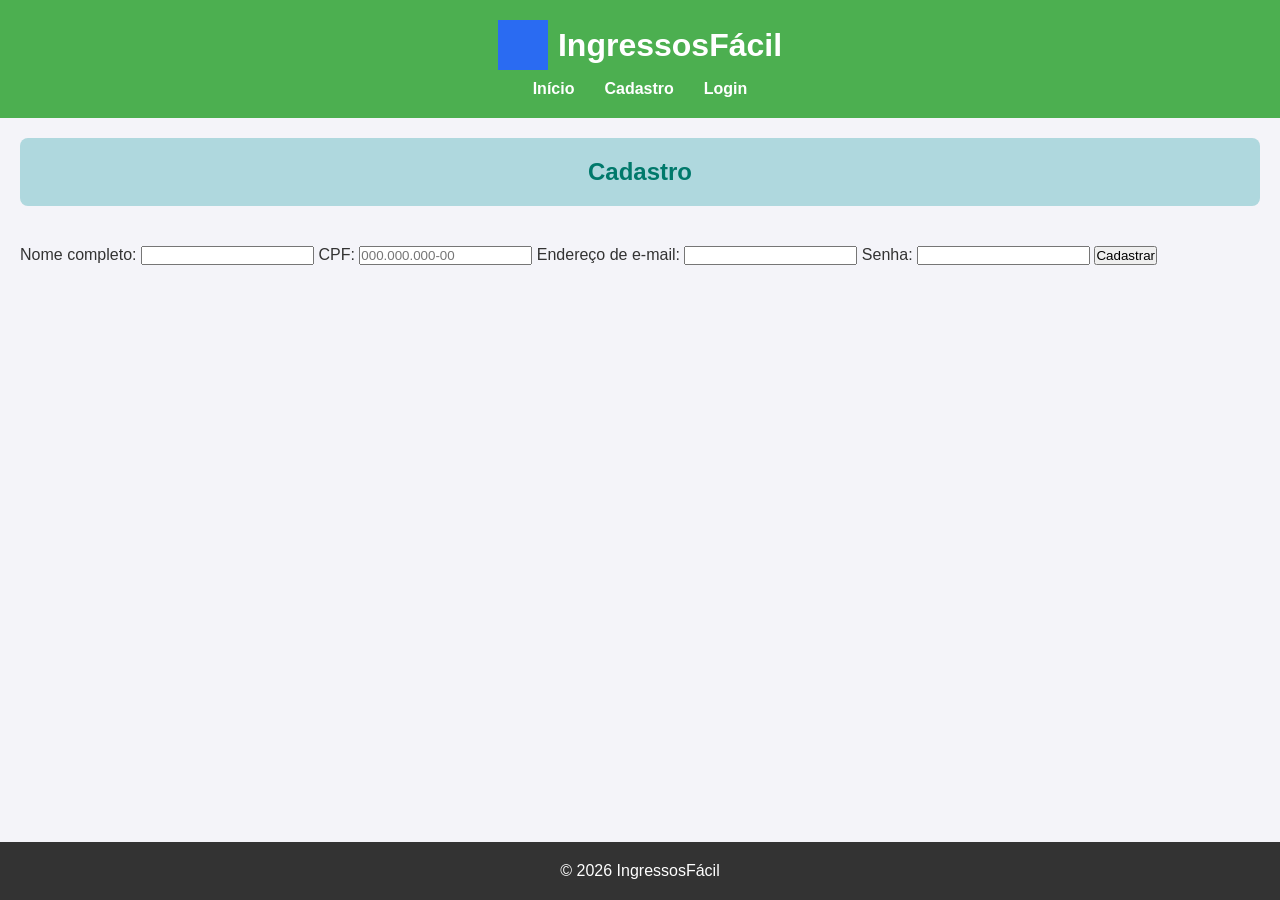
==== cadastro.html @ 175c1e38 "feat: cria formulários de cadastro e login com validação nativa e tratamento de submit" ====
<!DOCTYPE html>
<html lang="pt-BR">
<head>
    <meta charset="UTF-8">
    <meta name="viewport" content="width=device-width, initial-scale=1.0">
    <title>Cadastro - IngressosFácil</title>
    <link rel="stylesheet" href="css/styles.css">
</head>
<body>
    <header>
        <div class="logo">
            <img src="images/logo.png" alt="Logo do site">
            <h1>IngressosFácil</h1>
        </div>
        <nav>
            <ul>
                <li><a href="index.html">Início</a></li>
                <li><a href="cadastro.html">Cadastro</a></li>
                <li><a href="login.html">Login</a></li>
            </ul>
        </nav>
    </header>

    <main>
        <section id="home">
            <h2>Cadastro</h2>
        </section>
        <section>
            <form id="registerForm" method="POST">
                <label for="nome">Nome completo:</label>
                <input type="text" id="nome" name="nome" required minlength="3" />

                <label for="cpf">CPF:</label>
                <input
                    type="text"
                    id="cpf"
                    name="cpf"
                    required
                    pattern="\d{3}\.\d{3}\.\d{3}-\d{2}"
                    placeholder="000.000.000-00"
                    title="Formato esperado: 000.000.000-00"
                />

                <label for="email">Endereço de e-mail:</label>
                <input type="email" id="email" name="email" required />

                <label for="senha">Senha:</label>
                <input type="password" id="senha" name="senha" required minlength="8" />

                <input type="submit" value="Cadastrar" />
            </form>
        </section>
    </main>

    <footer>
        <p>&copy; 2026 IngressosFácil</p>
    </footer>

    <script>
        document.getElementById('registerForm').addEventListener('submit', function (event) {
            event.preventDefault();
            const nome = document.getElementById('nome').value;
            const cpf = document.getElementById('cpf').value;
            const email = document.getElementById('email').value;
            alert(`Cadastro recebido!\nNome: ${nome}\nCPF: ${cpf}\nE-mail: ${email}`);
        });
    </script>
</body>
</html>
---- css/styles.css ----
* {
    margin: 0;
    padding: 0;
    box-sizing: border-box;
}

body {
    font-family: Arial, sans-serif;
    background-color: #f4f4f9;
    color: #333;
    min-height: 100vh;
    position: relative;
    padding-bottom: 100px;
}

header {
    background-color: #4CAF50;
    padding: 20px;
    text-align: center;
    color: white;
}

header .logo {
    display: flex;
    align-items: center;
    justify-content: center;
}

header .logo img {
    width: 50px;
    margin-right: 10px;
}

nav ul {
    list-style: none;
    display: flex;
    justify-content: center;
    margin-top: 10px;
}

nav ul li {
    margin: 0 15px;
}

nav ul li a {
    color: white;
    text-decoration: none;
    font-weight: bold;
}

nav ul li a:hover {
    text-decoration: underline;
}

main {
    padding: 20px;
}

main section {
    margin-bottom: 40px;
}

#home {
    background-color: #afd8de;
    padding: 20px;
    border-radius: 8px;
    text-align: center;
}

#home h2 {
    color: #00796b;
}

.eventos-container {
    display: flex;
    gap: 20px;
}

.evento-item {
    background-color: #fff;
    border: 1px solid #ddd;
    padding: 10px;
    flex: 1;
}

footer {
    background-color: #333;
    color: white;
    text-align: center;
    padding: 20px 0;
    width: 100%;
    position: absolute;
    bottom: 0;
}
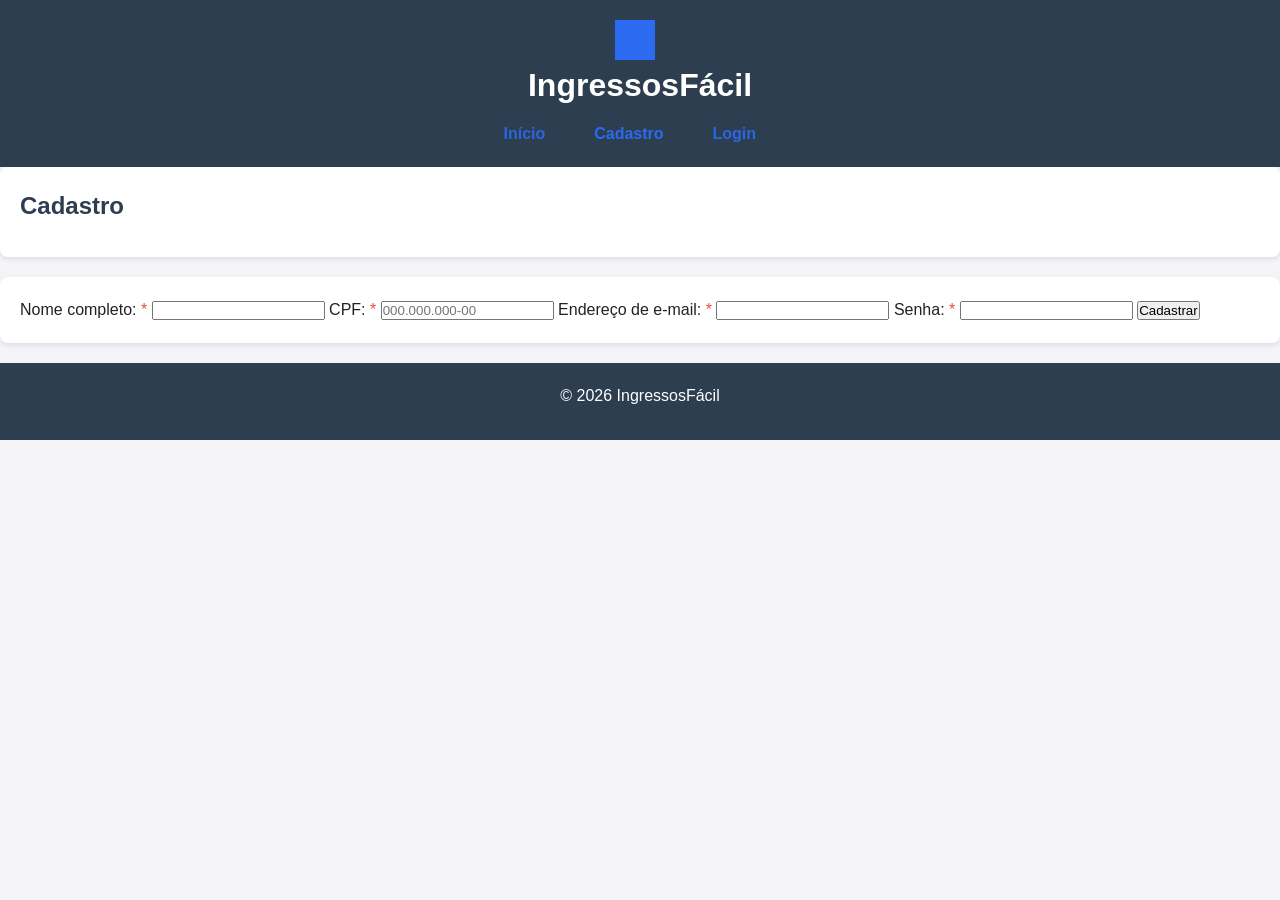
==== commit 4ddf40dd: "style: adiciona pseudo-classes de foco e pseudo-elementos para campos obrigatórios e links" ====
--- a/cadastro.html
+++ b/cadastro.html
@@ -15,7 +15,7 @@
         <nav>
             <ul>
                 <li><a href="index.html">Início</a></li>
-                <li><a href="cadastro.html">Cadastro</a></li>
+                <li><a href="cadastro.html" class="ativo">Cadastro</a></li>
                 <li><a href="login.html">Login</a></li>
             </ul>
         </nav>
@@ -27,10 +27,10 @@
         </section>
         <section>
             <form id="registerForm" method="POST">
-                <label for="nome">Nome completo:</label>
+                <label class="obrigatorio" for="nome">Nome completo:</label>
                 <input type="text" id="nome" name="nome" required minlength="3" />
 
-                <label for="cpf">CPF:</label>
+                <label class="obrigatorio" for="cpf">CPF:</label>
                 <input
                     type="text"
                     id="cpf"
@@ -41,10 +41,10 @@
                     title="Formato esperado: 000.000.000-00"
                 />
 
-                <label for="email">Endereço de e-mail:</label>
+                <label class="obrigatorio" for="email">Endereço de e-mail:</label>
                 <input type="email" id="email" name="email" required />
 
-                <label for="senha">Senha:</label>
+                <label class="obrigatorio" for="senha">Senha:</label>
                 <input type="password" id="senha" name="senha" required minlength="8" />
 
                 <input type="submit" value="Cadastrar" />
--- a/css/styles.css
+++ b/css/styles.css
@@ -1,94 +1,158 @@
+/* ===== Reset ===== */
 * {
     margin: 0;
     padding: 0;
     box-sizing: border-box;
 }
 
+/* ===== Tipografia e fundo global ===== */
 body {
-    font-family: Arial, sans-serif;
+    font-family: 'Segoe UI', Arial, sans-serif;
+    line-height: 1.6;
     background-color: #f4f4f9;
-    color: #333;
-    min-height: 100vh;
-    position: relative;
-    padding-bottom: 100px;
+    color: #222;
 }
 
+h1 {
+    font-size: 2rem;
+}
+
+h2 {
+    font-size: 1.5rem;
+    margin-bottom: 12px;
+    color: #2c3e50;
+}
+
+p {
+    margin-bottom: 12px;
+}
+
+/* ===== Links ===== */
+a:link {
+    color: #2a6bf2;
+    text-decoration: none;
+}
+
+a:visited {
+    color: #7d3c98;
+}
+
+a:hover {
+    text-decoration: underline;
+}
+
+a:active {
+    color: #d63031;
+}
+
+/* Pseudo-classes e Pseudo-elementos (Aula 10) */
+input:focus, textarea:focus {
+    border-color: #2a6bf2;
+    outline: none;
+    box-shadow: 0 0 0 3px rgba(42, 107, 242, 0.2);
+}
+
+nav a:not(.ativo) {
+    opacity: 0.9;
+}
+
+label.obrigatorio::after {
+    content: " *";
+    color: #e74c3c;
+}
+
+nav a::after {
+    content: " →";
+    opacity: 0;
+    transition: opacity 0.2s;
+}
+
+nav a:hover::after {
+    opacity: 1;
+}
+
+/* ===== Layout: Header e Footer ===== */
 header {
-    background-color: #4CAF50;
+    background-color: #2c3e50;
+    color: white;
     padding: 20px;
     text-align: center;
+}
+
+header .logo {
+    margin-bottom: 10px;
+}
+
+header .logo img {
+    width: 40px;
+    vertical-align: middle;
+    margin-right: 10px;
+}
+
+footer {
+    background-color: #2c3e50;
+    color: white;
+    text-align: center;
+    padding: 20px;
+}
+
+/* ===== Navegação ===== */
+nav ul {
+    list-style: none;
+}
+
+nav li {
+    display: inline-block;
+    margin: 0 12px;
+}
+
+nav a {
+    color: white;
+    font-weight: bold;
+    text-decoration: none;
+}
+
+nav a:hover {
+    text-decoration: underline;
+}
+
+/* ===== Componentes: Cards de seção ===== */
+main section {
+    background-color: #fff;
+    padding: 20px;
+    margin-bottom: 20px;
+    border-radius: 8px;
+    box-shadow: 0 2px 6px rgba(0, 0, 0, 0.1);
+}
+
+/* ===== Componentes: Lista de vantagens ===== */
+#vantagens ul {
+    list-style-type: square;
+    margin-left: 20px;
+}
+
+#vantagens li {
+    margin-bottom: 8px;
+}
+
+/* ===== Componentes: Tabela de eventos ===== */
+table {
+    width: 100%;
+    border-collapse: collapse;
+    margin-bottom: 20px;
+}
+
+th, td {
+    padding: 12px;
+    border: 1px solid #ccc;
+    text-align: left;
+}
+
+thead {
+    background-color: #2c3e50;
     color: white;
 }
 
-header .logo {
-    display: flex;
-    align-items: center;
-    justify-content: center;
+tbody tr:nth-child(even) {
+    background-color: #f0f0f0;
 }
-
-header .logo img {
-    width: 50px;
-    margin-right: 10px;
-}
-
-nav ul {
-    list-style: none;
-    display: flex;
-    justify-content: center;
-    margin-top: 10px;
-}
-
-nav ul li {
-    margin: 0 15px;
-}
-
-nav ul li a {
-    color: white;
-    text-decoration: none;
-    font-weight: bold;
-}
-
-nav ul li a:hover {
-    text-decoration: underline;
-}
-
-main {
-    padding: 20px;
-}
-
-main section {
-    margin-bottom: 40px;
-}
-
-#home {
-    background-color: #afd8de;
-    padding: 20px;
-    border-radius: 8px;
-    text-align: center;
-}
-
-#home h2 {
-    color: #00796b;
-}
-
-.eventos-container {
-    display: flex;
-    gap: 20px;
-}
-
-.evento-item {
-    background-color: #fff;
-    border: 1px solid #ddd;
-    padding: 10px;
-    flex: 1;
-}
-
-footer {
-    background-color: #333;
-    color: white;
-    text-align: center;
-    padding: 20px 0;
-    width: 100%;
-    position: absolute;
-    bottom: 0;
-}
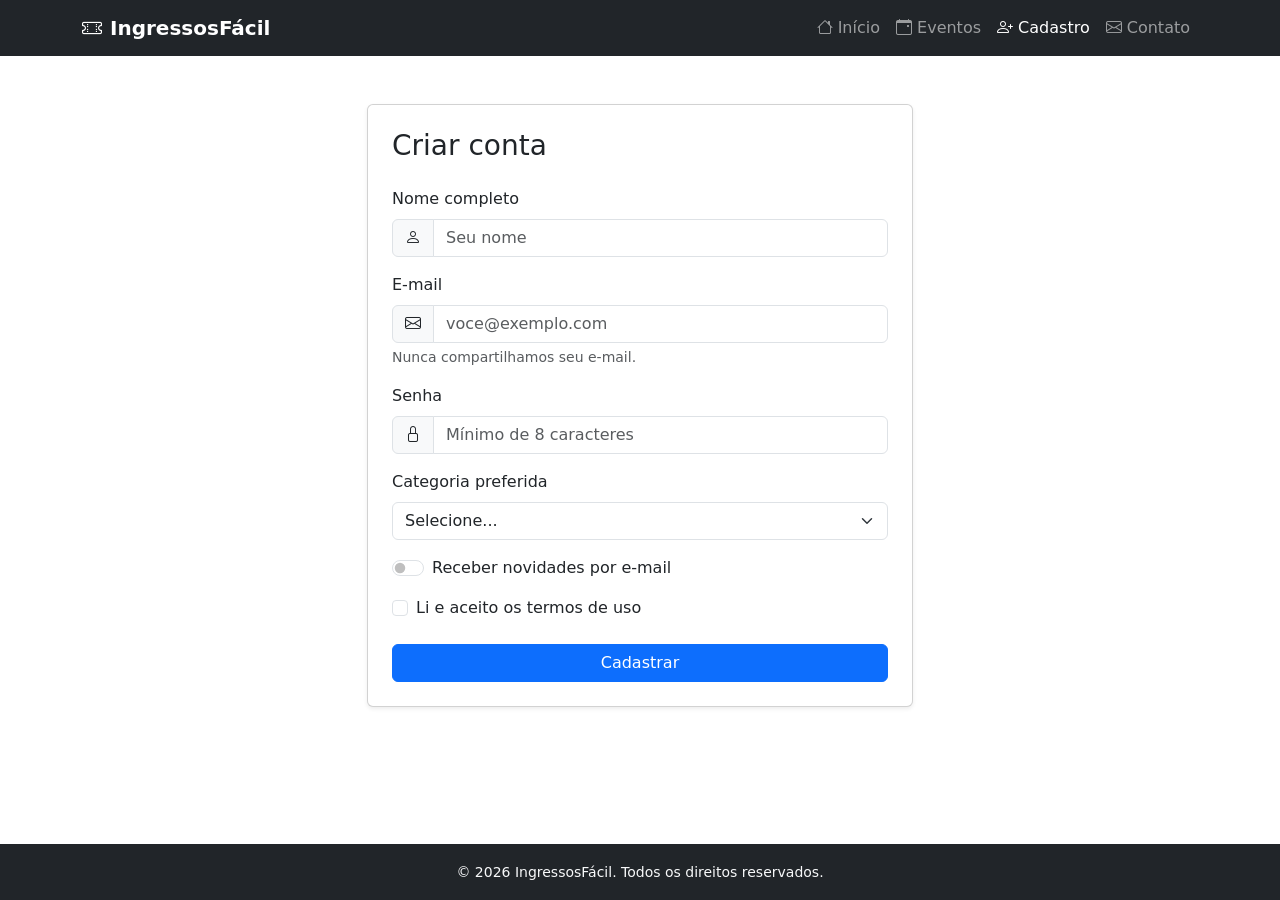
==== commit fc4f6177: "feat: refatora o projeto IngressosFácil utilizando o framework Bootstrap 5" ====
--- a/cadastro.html
+++ b/cadastro.html
@@ -4,66 +4,106 @@
     <meta charset="UTF-8">
     <meta name="viewport" content="width=device-width, initial-scale=1.0">
     <title>Cadastro - IngressosFácil</title>
-    <link rel="stylesheet" href="css/styles.css">
+    <link href="https://cdn.jsdelivr.net/npm/bootstrap@5.3.8/dist/css/bootstrap.min.css" rel="stylesheet"
+    integrity="sha384-sRIl4kxILFvY47J16cr9ZwB07vP4J8+LH7qKQnuqkuIAvNWLzeN8tE5YBujZqJLB" crossorigin="anonymous">
+    <link rel="stylesheet" href="https://cdn.jsdelivr.net/npm/bootstrap-icons@1.11.3/font/bootstrap-icons.min.css">
+    <link rel="stylesheet" href="styles.css">
 </head>
-<body>
-    <header>
-        <div class="logo">
-            <img src="images/logo.png" alt="Logo do site">
-            <h1>IngressosFácil</h1>
+<body class="d-flex flex-column min-vh-100">
+    <nav class="navbar navbar-expand-md bg-dark" data-bs-theme="dark">
+        <div class="container">
+            <a class="navbar-brand fw-bold" href="index.html">
+                <i class="bi bi-ticket-perforated me-2" aria-hidden="true"></i>IngressosFácil
+            </a>
+            <button class="navbar-toggler" type="button" data-bs-toggle="collapse" data-bs-target="#menuPrincipal"
+            aria-controls="menuPrincipal" aria-expanded="false" aria-label="Alternar menu">
+                <span class="navbar-toggler-icon"></span>
+            </button>
+            <div class="collapse navbar-collapse" id="menuPrincipal">
+                <ul class="navbar-nav ms-auto">
+                    <li class="nav-item">
+                        <a class="nav-link" href="index.html"><i class="bi bi-house" aria-hidden="true"></i> Início</a>
+                    </li>
+                    <li class="nav-item">
+                        <a class="nav-link" href="index.html#eventos"><i class="bi bi-calendar-event"
+                        aria-hidden="true"></i> Eventos</a>
+                    </li>
+                    <li class="nav-item">
+                        <a class="nav-link active" aria-current="page" href="cadastro.html"><i class="bi bi-person-plus"
+                        aria-hidden="true"></i> Cadastro</a>
+                    </li>
+                    <li class="nav-item">
+                        <a class="nav-link" href="#contato"><i class="bi bi-envelope" aria-hidden="true"></i>
+                        Contato</a>
+                    </li>
+                </ul>
+            </div>
         </div>
-        <nav>
-            <ul>
-                <li><a href="index.html">Início</a></li>
-                <li><a href="cadastro.html" class="ativo">Cadastro</a></li>
-                <li><a href="login.html">Login</a></li>
-            </ul>
-        </nav>
-    </header>
+    </nav>
 
-    <main>
-        <section id="home">
-            <h2>Cadastro</h2>
-        </section>
-        <section>
-            <form id="registerForm" method="POST">
-                <label class="obrigatorio" for="nome">Nome completo:</label>
-                <input type="text" id="nome" name="nome" required minlength="3" />
-
-                <label class="obrigatorio" for="cpf">CPF:</label>
-                <input
-                    type="text"
-                    id="cpf"
-                    name="cpf"
-                    required
-                    pattern="\d{3}\.\d{3}\.\d{3}-\d{2}"
-                    placeholder="000.000.000-00"
-                    title="Formato esperado: 000.000.000-00"
-                />
-
-                <label class="obrigatorio" for="email">Endereço de e-mail:</label>
-                <input type="email" id="email" name="email" required />
-
-                <label class="obrigatorio" for="senha">Senha:</label>
-                <input type="password" id="senha" name="senha" required minlength="8" />
-
-                <input type="submit" value="Cadastrar" />
-            </form>
-        </section>
+    <main class="container my-5">
+        <div class="row justify-content-center">
+            <div class="col-12 col-md-8 col-lg-6">
+                <div class="card shadow-sm">
+                    <div class="card-body p-4">
+                        <h1 class="h3 mb-4">Criar conta</h1>
+                        <form id="registerForm" method="POST">
+                            <div class="mb-3">
+                                <label for="nome" class="form-label">Nome completo</label>
+                                <div class="input-group">
+                                    <span class="input-group-text"><i class="bi bi-person" aria-hidden="true"></i></span>
+                                    <input type="text" class="form-control" id="nome" name="nome" placeholder="Seu nome" required>
+                                </div>
+                            </div>
+                            <div class="mb-3">
+                                <label for="email" class="form-label">E-mail</label>
+                                <div class="input-group">
+                                    <span class="input-group-text"><i class="bi bi-envelope" aria-hidden="true"></i></span>
+                                    <input type="email" class="form-control" id="email" name="email"
+                                    placeholder="voce@exemplo.com" required>
+                                </div>
+                                <div class="form-text">Nunca compartilhamos seu e-mail.</div>
+                            </div>
+                            <div class="mb-3">
+                                <label for="senha" class="form-label">Senha</label>
+                                <div class="input-group">
+                                    <span class="input-group-text"><i class="bi bi-lock" aria-hidden="true"></i></span>
+                                    <input type="password" class="form-control" id="senha" name="senha"
+                                    placeholder="Mínimo de 8 caracteres" required>
+                                </div>
+                            </div>
+                            <div class="mb-3">
+                                <label for="categoria" class="form-label">Categoria preferida</label>
+                                <select class="form-select" id="categoria" name="categoria">
+                                    <option value="" selected>Selecione...</option>
+                                    <option value="show">Shows</option>
+                                    <option value="comedia">Comédia</option>
+                                    <option value="esporte">Esportes</option>
+                                    <option value="gastronomia">Gastronomia</option>
+                                </select>
+                            </div>
+                            <div class="form-check form-switch mb-3">
+                                <input class="form-check-input" type="checkbox" role="switch" id="novidades" name="novidades">
+                                <label class="form-check-label" for="novidades">Receber novidades por e-mail</label>
+                            </div>
+                            <div class="form-check mb-4">
+                                <input class="form-check-input" type="checkbox" id="termos" name="termos" required>
+                                <label class="form-check-label" for="termos">Li e aceito os termos de uso</label>
+                            </div>
+                            <button type="submit" class="btn btn-primary w-100">Cadastrar</button>
+                        </form>
+                    </div>
+                </div>
+            </div>
+        </div>
     </main>
 
-    <footer>
-        <p>&copy; 2026 IngressosFácil</p>
+    <footer id="contato" class="bg-dark text-light text-center py-3 mt-auto">
+        <small>&copy; 2026 IngressosFácil. Todos os direitos reservados.</small>
     </footer>
 
-    <script>
-        document.getElementById('registerForm').addEventListener('submit', function (event) {
-            event.preventDefault();
-            const nome = document.getElementById('nome').value;
-            const cpf = document.getElementById('cpf').value;
-            const email = document.getElementById('email').value;
-            alert(`Cadastro recebido!\nNome: ${nome}\nCPF: ${cpf}\nE-mail: ${email}`);
-        });
+    <script src="https://cdn.jsdelivr.net/npm/bootstrap@5.3.8/dist/js/bootstrap.bundle.min.js"
+    integrity="sha384-FKyoEForCGlyvwx9Hj09JcYn3nv7wiPVlz7YYwJrWVcXK/BmnVDxM+D2scQbITxI" crossorigin="anonymous">
     </script>
 </body>
 </html>
--- a/styles.css
+++ b/styles.css
@@ -0,0 +1,8 @@
+/* Único CSS próprio: o que o Bootstrap não oferece pronto */
+.card-hover {
+    transition: transform 0.2s ease;
+}
+
+.card-hover:hover {
+    transform: translateY(-4px);
+}
